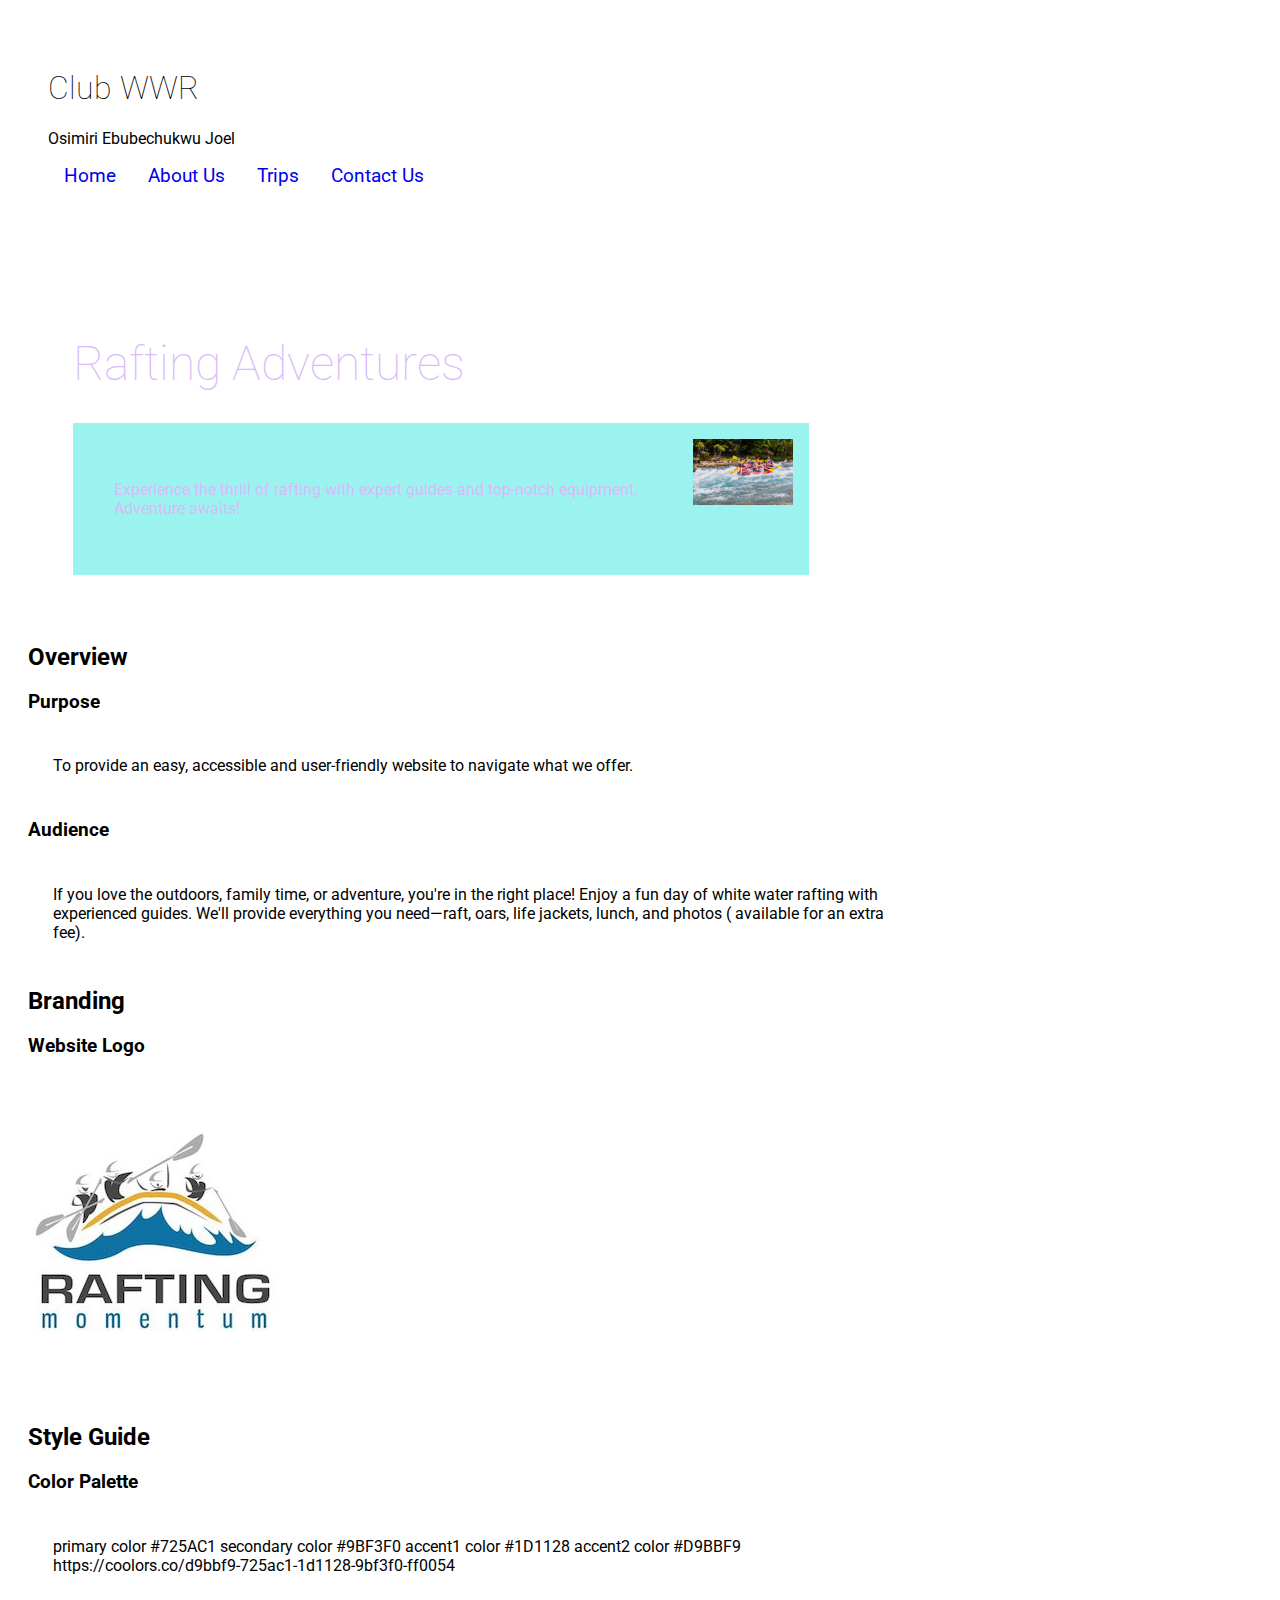
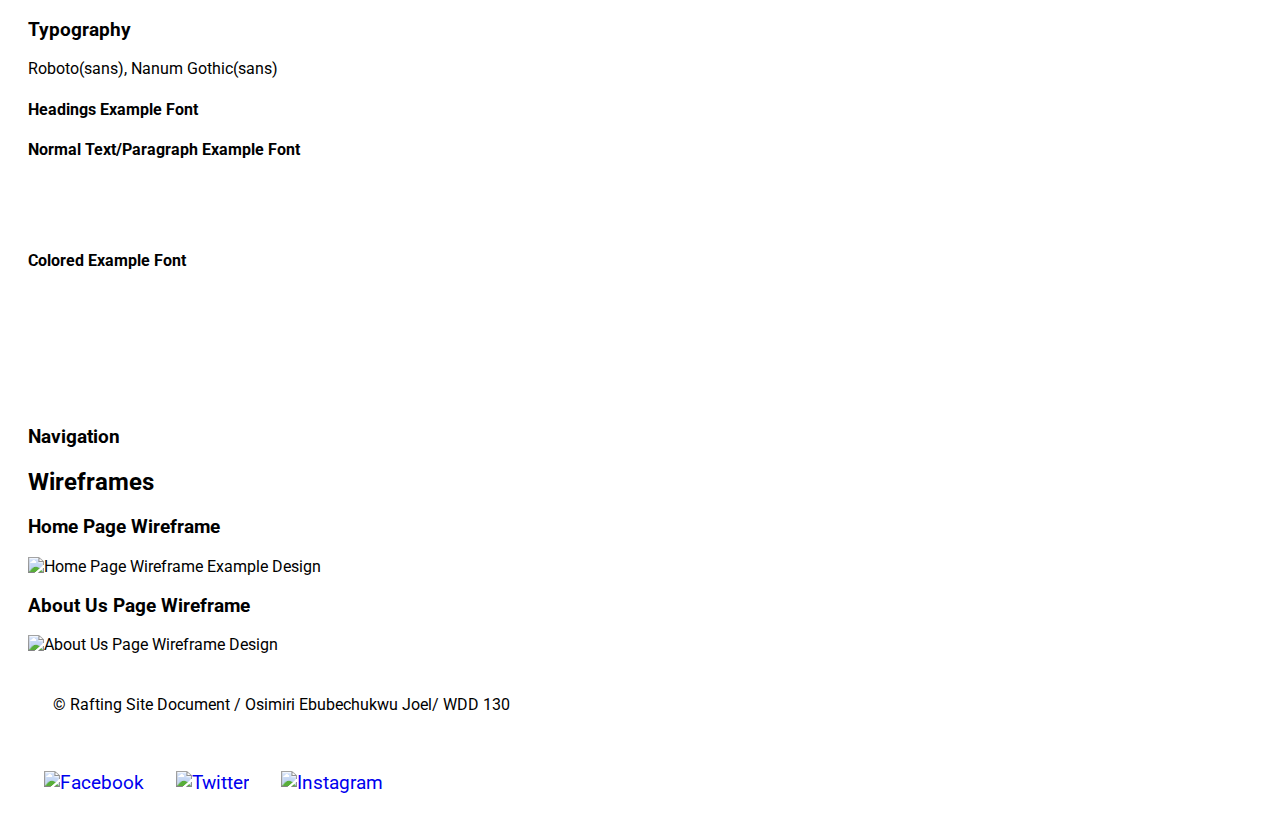
==== wwr/about.html @ 734ffec5 "update" ====
<!DOCTYPE html>
<html lang="en-US"> 
<head>
    <meta charset="utf-8">
    <meta name="viewport" content="width=device=width,initial-scale=1.0">
    <title> Rafting Site Plan / Osimiri Ebubechukwu Joel</title>
    <meta name="description" content="The rafting site plan includes the site purpose, the target audience, branding information, and a style guide for the course website project.">
    <meta name="author" content="Osimiri Ebubechukwu Joel">
    <link rel="stylesheet" href="styles/site-plan-rafting.css">

    <link rel="preconnect" href="https://fonts.googleapis.com">
    <link rel="preconnect" href="https://fonts.gstatic.com" crossorigin>

    <link rel="preconnect" href="https://fonts.googleapis.com">
    <link rel="preconnect" href="https://fonts.gstatic.com" crossorigin>
    <link href="https://fonts.googleapis.com/css2?family=Nanum+Gothic:wght@400;700;800&family=Roboto:wght@100;400&display=swap" rel="stylesheet">
    <link href="https://fonts.googleapis.com/css2?family=Roboto:wght@100;400&display=swap" rel="stylesheet">
</head>
<body>
    <header>
        <h1> Club WWR</h1>
        <div> Osimiri Ebubechukwu Joel</div>
        <nav> 
            <a href="#">Home</a>
            <a href="#">About Us</a>
            <a href="#">Trips</a>
            <a href="#">Contact Us</a>
        </nav>       
    </header>
</body>
</head>
<main>
     <div class="hero">
        <h1>Rafting Adventures</h1>
        <article>
          <img src="images/rafting33_600.jpg" alt="Happy Client Rafting">
          <p>Experience the thrill of rafting with expert guides and top-notch equipment. Adventure awaits!</p>
        </article>        
     </div>
    <h2> Overview</h2>
    <h3> Purpose</h3>
    <p>To provide an easy, accessible and user-friendly website to navigate what we offer. </p>
    <h3> Audience</h3>
    <p>If you love the outdoors, family time, or adventure, you're in the right place! Enjoy a fun day of white water rafting with experienced guides. We'll provide everything you need—raft, oars, life jackets, lunch, and photos ( available for an extra fee).  </p> 
    <h2> Branding</h2>
    <h3> Website Logo</h3>
    <img src="/wwr/images/rafting-momentum.jpg" alt="Rafting Site Logo">
    <h2> Style Guide</h2>
    <h3> Color Palette</h3>
    <p>
        primary color #725AC1
        secondary color #9BF3F0
        accent1 color #1D1128
        accent2 color #D9BBF9
        https://coolors.co/d9bbf9-725ac1-1d1128-9bf3f0-ff0054
    </p>
    <h3>Typography</h3>
        Roboto(sans), Nanum Gothic(sans)
    <h4> Headings Example Font</h4>
    <h4> Normal Text/Paragraph Example Font</h4>
    <p></p>
    <h4> Colored Example Font</h4>
    <p></p>
    </p>
    <h3> Navigation</h3>

    <h2> Wireframes</h2>
    <h3>Home Page Wireframe</h3>
    <img src="http://byui-cse.github.io/wdd130-ww-course/images/wwr/wwr-wireframe-home.png" alt="Home Page Wireframe Example Design" width="700">
    <h3> About Us Page Wireframe</h3>
    <img src="http://byui-cse.github.io/wdd130-ww-course/images/wwr/wwr-wireframe-aboutus-update.png" alt="About Us Page Wireframe Design" width="700">
</main>
<footer>
    <p>&copy; Rafting Site Document / Osimiri Ebubechukwu Joel/ WDD 130</p>
    <nav class="sociallinks">
        <a href="https://facebook.com">
          <img src="images/facebook.svg" alt="Facebook">
        </a>
        <a href="https://twitter.com">
          <img src="images/twitter.svg" alt="Twitter">
        </a>
        <a href="https://instagram.com">
          <img src="images/instagram.svg" alt="Instagram">
        </a>
      </nav>
</footer>
</html>
---- wwr/styles/site-plan-rafting.css ----
*{box-sizing: border-box;}

body{
    font-family: "Roboto", sans-serif;
    font-weight:400;
}

h1 {
    font-weight: 100;
}
:root {
    --primary-color: #725AC1;
    --secondary-color: #9BF3F0;
    --accent1-color: #1D1128;
    --accent2-color: #D9BBF9;
    --heading-font: "Roboto" sans-serif;
    --paragraph-font: "Nanum-Gothic" sans-serif;
    --nav-background-color: #D9BBF9;
    --nav-link-color: #725AC1;
    --nav-hover-link-color: #9BF3F0 ;
    --nav-hover-background-color: #F8F8F8;

    font-family : var(--Nanum-Gothic);
    max-width : 960px;
    padding : 20px;
    h1, h2, h3, h4, h5, h6 {
    font-family: var(--nanum gothic);
    color: var(--#724AC1);
    }
    header { 
        padding: 20px;
        background-color: var(--#9BF3F0);
    }
    p { 
        padding: 25px;
    }
    nav { 
        background-color: var(--#D9BBF9);
        font-size: 1.2rem;
        display: flex;
    }
    nav a {
        display: block;
        color: var(--#D9BBF9);
        text-decoration: none;
        padding: 1rem;
    }
    nav a:link, nav a:visited {
        color: var(--#D9BBF9);
    }
    nav a:hover {
        color: var(--#D9BBF9);
    }
}

.hero {
    position: relative;
    background-image: url('images/rafting33_600.jpg');
    background-size: cover;
    background-position: center;
    height: 400px;
    width: auto;
    color: #D9BBF9;

}

.hero h1, .hero article {
    position: absolute;
    
}

.hero h1 {
    top: 20%;
    left: 5%;
    font-size: 3rem;
}

.hero article {
    top: 50%;
    left: 5%;
    background-color: #9BF3F0;
    padding: 1rem;
}
.hero article img {
    float: right;
    width: 100px;
    height: auto;
    margin-left: 1rem;
  }

.sociallinks a {
    text-decoration: none;
}

.roboto-thin {
    font-family: "Roboto", system-ui;
    font-weight: 100;
    font-style: normal;
  }
  
  .roboto-regular {
    font-family: "Roboto", system-ui;
    font-weight: 400;
    font-style: normal;
  }
  
  .nanum-gothic-regular {
    font-family: "Nanum Gothic", system-ui;
    font-weight: 400;
    font-style: normal;
  }
  
  .nanum-gothic-bold {
    font-family: "Nanum Gothic", system-ui;
    font-weight: 700;
    font-style: normal;
  }
  
  .nanum-gothic-extrabold {
    font-family: "Nanum Gothic", system-ui;
    font-weight: 800;
    font-style: normal;
  }
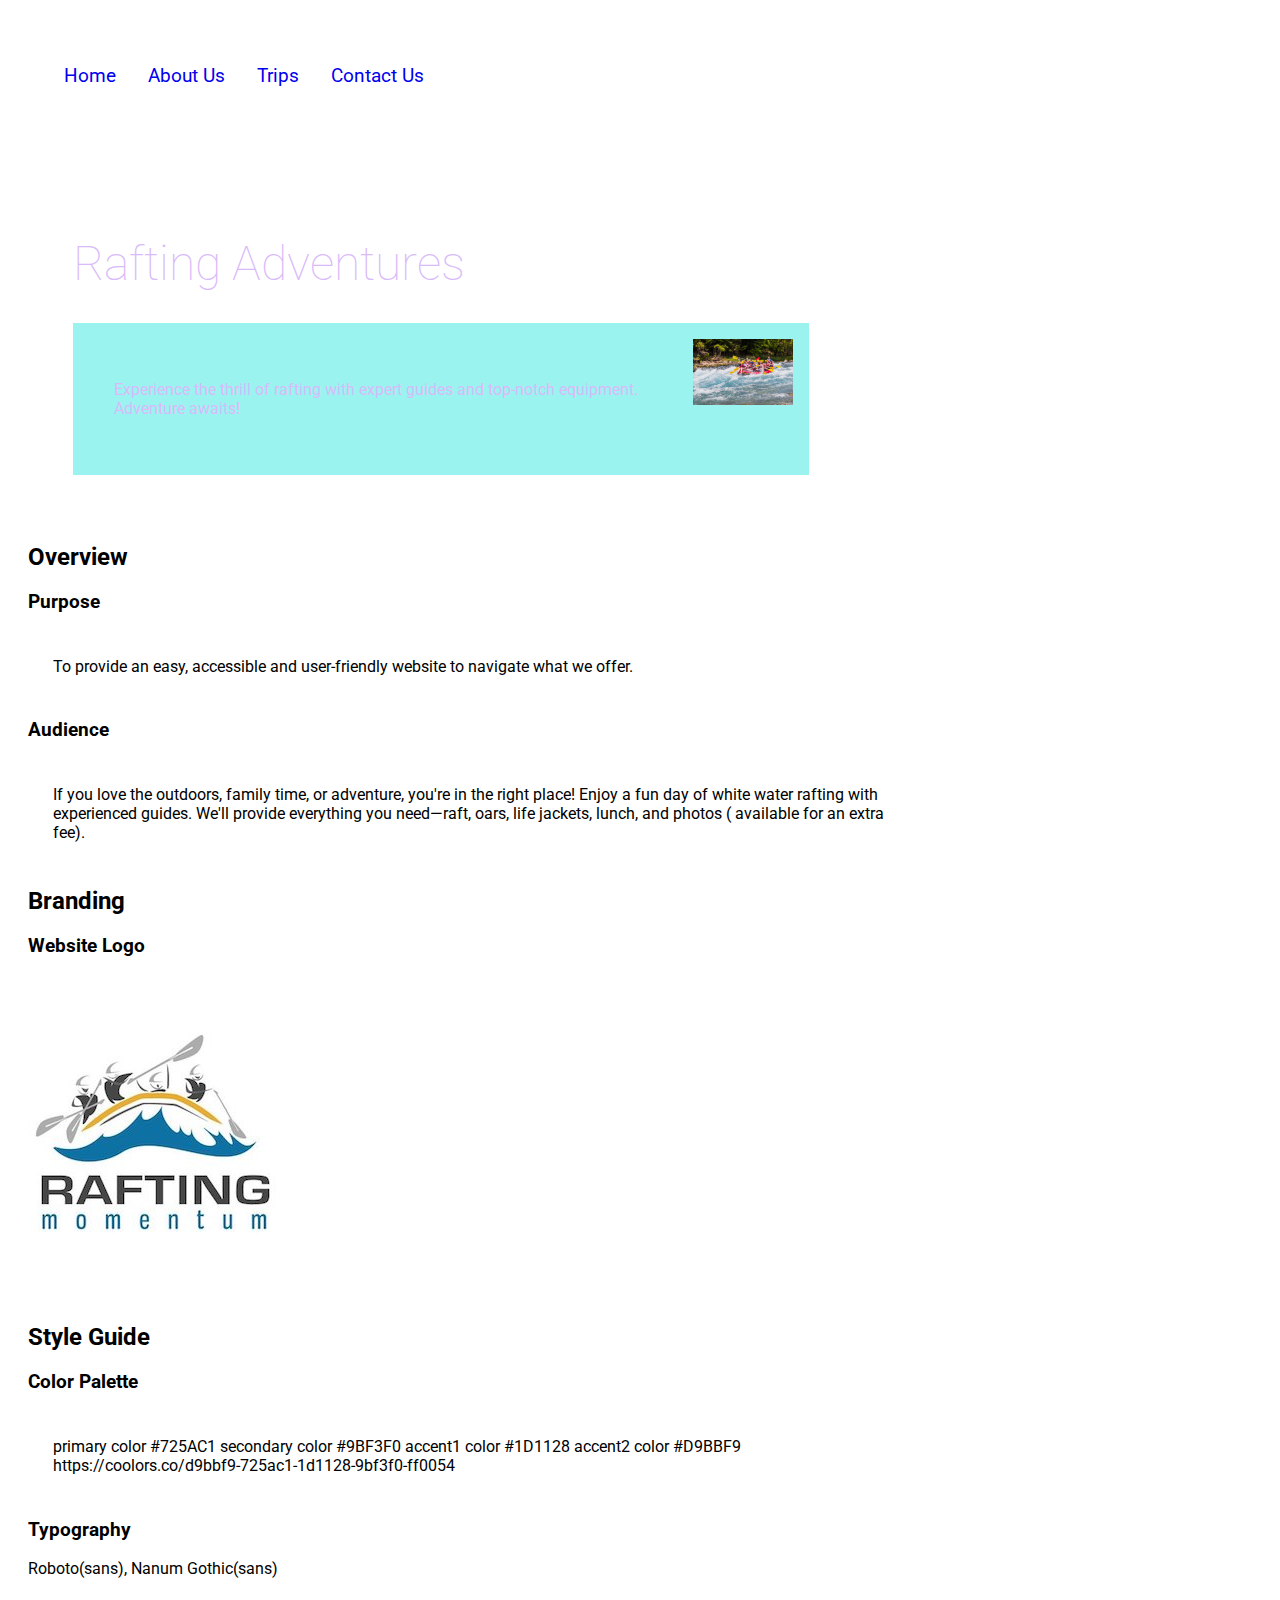
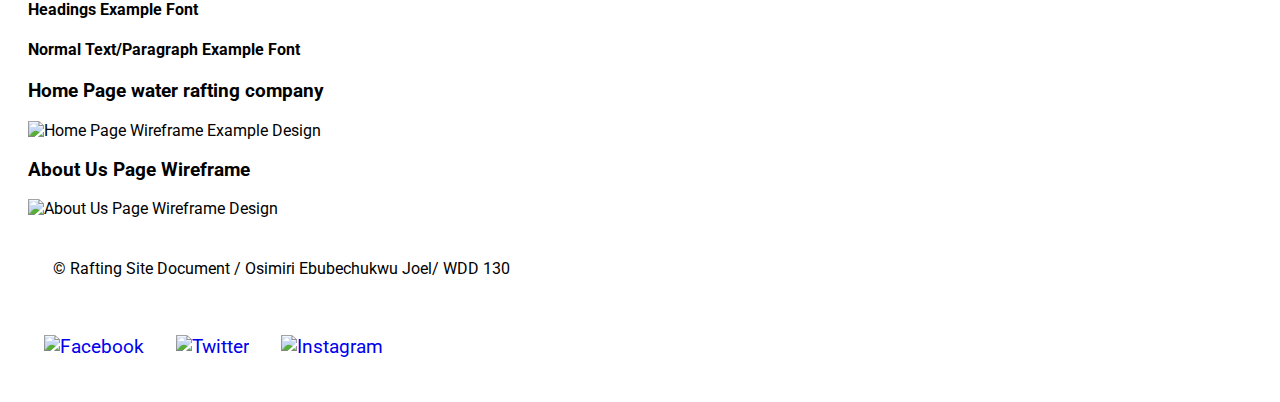
==== commit 547f21a1: "update" ====
--- a/wwr/about.html
+++ b/wwr/about.html
@@ -3,8 +3,8 @@
 <head>
     <meta charset="utf-8">
     <meta name="viewport" content="width=device=width,initial-scale=1.0">
-    <title> Rafting Site Plan / Osimiri Ebubechukwu Joel</title>
-    <meta name="description" content="The rafting site plan includes the site purpose, the target audience, branding information, and a style guide for the course website project.">
+    <title> Rafting Site </title>
+    <meta name="description" content="The rafting site plan includes the site purpose, the target audience.">
     <meta name="author" content="Osimiri Ebubechukwu Joel">
     <link rel="stylesheet" href="styles/site-plan-rafting.css">
 
@@ -18,17 +18,14 @@
 </head>
 <body>
     <header>
-        <h1> Club WWR</h1>
-        <div> Osimiri Ebubechukwu Joel</div>
         <nav> 
-            <a href="#">Home</a>
-            <a href="#">About Us</a>
-            <a href="#">Trips</a>
-            <a href="#">Contact Us</a>
+            <a href="index.html">Home</a>
+            <a href="index.html">About Us</a>
+            <a href="index.html">Trips</a>
+            <a href="index.html">Contact Us</a>
         </nav>       
     </header>
 </body>
-</head>
 <main>
      <div class="hero">
         <h1>Rafting Adventures</h1>
@@ -58,14 +55,10 @@
         Roboto(sans), Nanum Gothic(sans)
     <h4> Headings Example Font</h4>
     <h4> Normal Text/Paragraph Example Font</h4>
-    <p></p>
-    <h4> Colored Example Font</h4>
-    <p></p>
-    </p>
-    <h3> Navigation</h3>
+    
 
-    <h2> Wireframes</h2>
-    <h3>Home Page Wireframe</h3>
+    
+    <h3>Home Page water rafting company </h3>
     <img src="http://byui-cse.github.io/wdd130-ww-course/images/wwr/wwr-wireframe-home.png" alt="Home Page Wireframe Example Design" width="700">
     <h3> About Us Page Wireframe</h3>
     <img src="http://byui-cse.github.io/wdd130-ww-course/images/wwr/wwr-wireframe-aboutus-update.png" alt="About Us Page Wireframe Design" width="700">
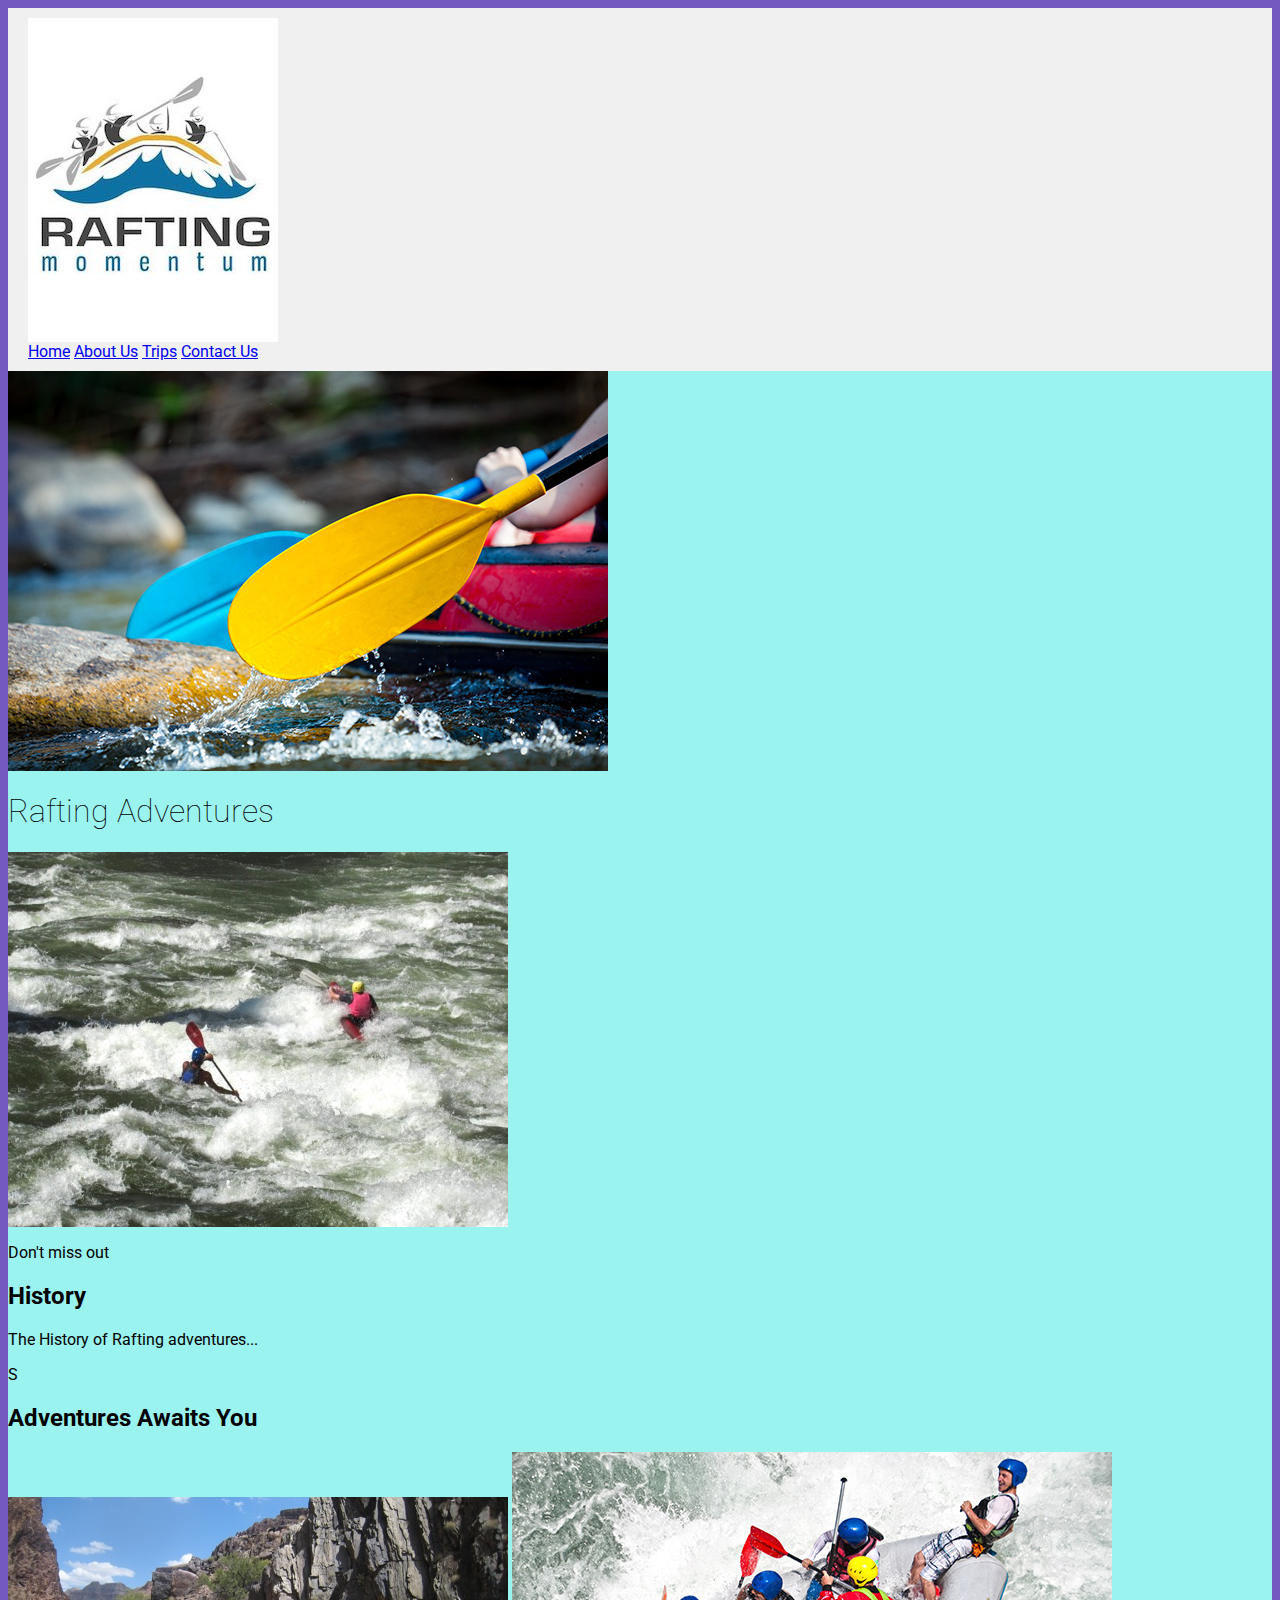
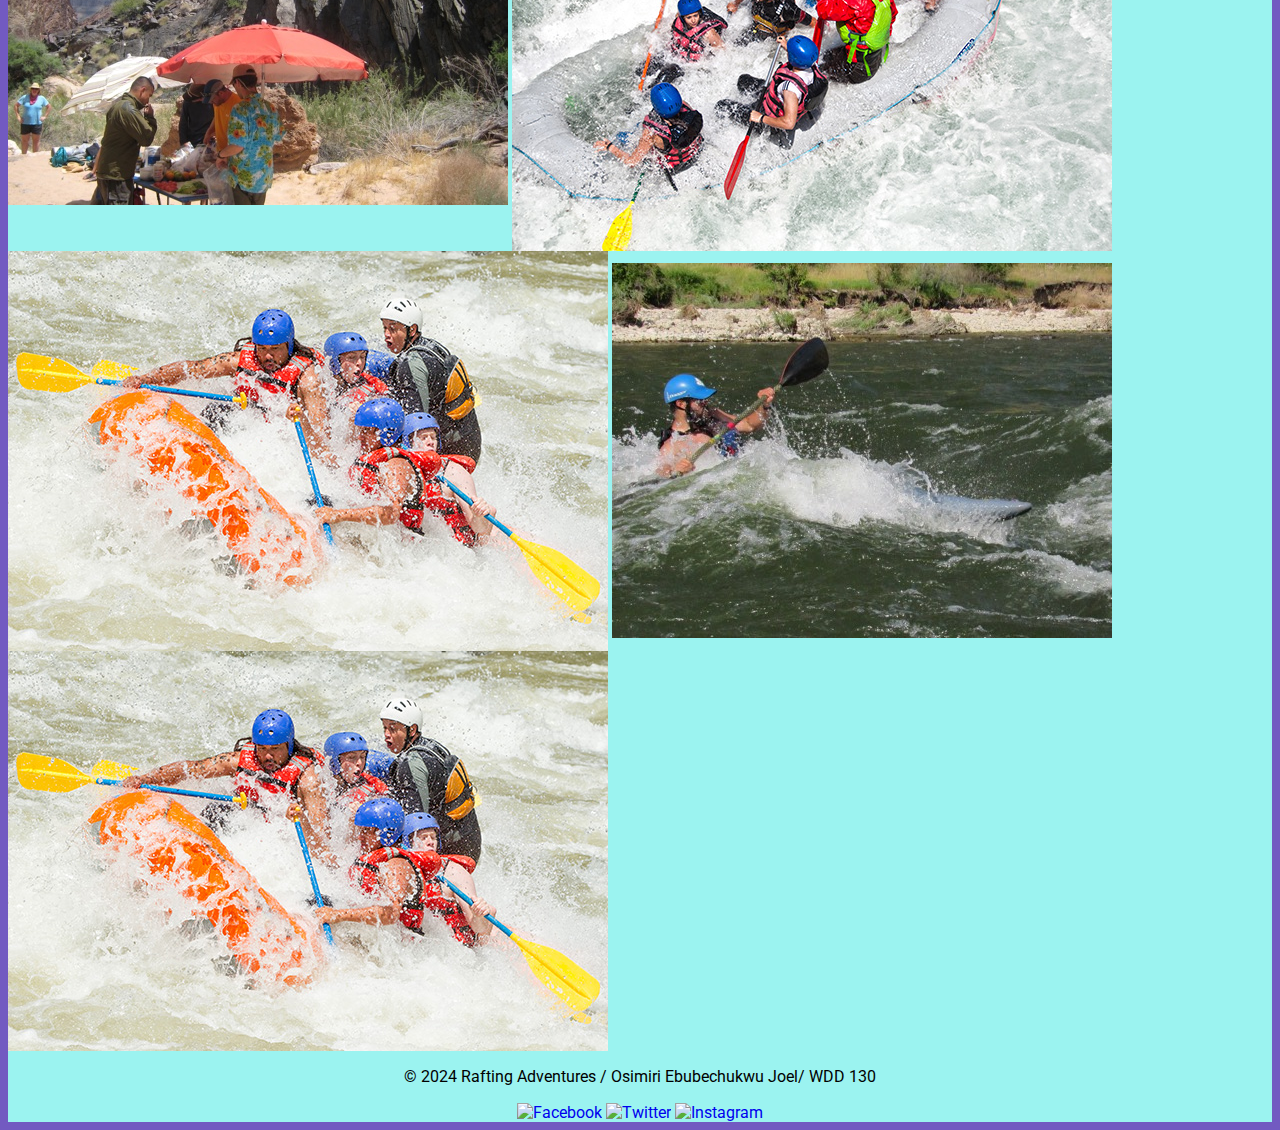
==== commit 21f41a0c: "recent" ====
--- a/wwr/about.html
+++ b/wwr/about.html
@@ -18,7 +18,10 @@
 </head>
 <body>
     <header>
-        <nav> 
+        <nav>
+            <div class='logo-box'>
+                <img src="images/rafting-momentum.jpg" alt="logo">
+            </div>
             <a href="index.html">Home</a>
             <a href="index.html">About Us</a>
             <a href="index.html">Trips</a>
@@ -26,45 +29,31 @@
         </nav>       
     </header>
 </body>
-<main>
-     <div class="hero">
-        <h1>Rafting Adventures</h1>
-        <article>
-          <img src="images/rafting33_600.jpg" alt="Happy Client Rafting">
-          <p>Experience the thrill of rafting with expert guides and top-notch equipment. Adventure awaits!</p>
-        </article>        
-     </div>
-    <h2> Overview</h2>
-    <h3> Purpose</h3>
-    <p>To provide an easy, accessible and user-friendly website to navigate what we offer. </p>
-    <h3> Audience</h3>
-    <p>If you love the outdoors, family time, or adventure, you're in the right place! Enjoy a fun day of white water rafting with experienced guides. We'll provide everything you need—raft, oars, life jackets, lunch, and photos ( available for an extra fee).  </p> 
-    <h2> Branding</h2>
-    <h3> Website Logo</h3>
-    <img src="/wwr/images/rafting-momentum.jpg" alt="Rafting Site Logo">
-    <h2> Style Guide</h2>
-    <h3> Color Palette</h3>
-    <p>
-        primary color #725AC1
-        secondary color #9BF3F0
-        accent1 color #1D1128
-        accent2 color #D9BBF9
-        https://coolors.co/d9bbf9-725ac1-1d1128-9bf3f0-ff0054
-    </p>
-    <h3>Typography</h3>
-        Roboto(sans), Nanum Gothic(sans)
-    <h4> Headings Example Font</h4>
-    <h4> Normal Text/Paragraph Example Font</h4>
-    
-
-    
-    <h3>Home Page water rafting company </h3>
-    <img src="http://byui-cse.github.io/wdd130-ww-course/images/wwr/wwr-wireframe-home.png" alt="Home Page Wireframe Example Design" width="700">
-    <h3> About Us Page Wireframe</h3>
-    <img src="http://byui-cse.github.io/wdd130-ww-course/images/wwr/wwr-wireframe-aboutus-update.png" alt="About Us Page Wireframe Design" width="700">
-</main>
+    <main>
+        <div id="hero">
+            <img src="images/rafting20_600.jpg">
+            <h1> Rafting Adventures</h1>
+            <article>
+                <img src="images/salmon-kayak5.jpg">
+                <p>Don't miss out </p>
+            </article>
+            </article>
+        <section>
+            <h2>History</h2>
+            <p> The History of Rafting adventures...</p>S
+        </section>
+        <section class="adventure">
+            <h2> Adventures Awaits You</h2>
+            <img src="images/banner1.jpg" alt="banner image desc">
+            <img src="images/raftingbanner2.jpg" alt="banner image desc">
+            <img src="images/raftingbanner3.jpg" alt="banner image desc">
+            <img src="images/salmon-kayak2.jpg">
+            <img src="images/raftingbanner3.jpg">
+        </section>
+     
+    </main>
 <footer>
-    <p>&copy; Rafting Site Document / Osimiri Ebubechukwu Joel/ WDD 130</p>
+    <p>&copy; 2024 Rafting Adventures / Osimiri Ebubechukwu Joel/ WDD 130</p>
     <nav class="sociallinks">
         <a href="https://facebook.com">
           <img src="images/facebook.svg" alt="Facebook">
--- a/wwr/styles/site-plan-rafting.css
+++ b/wwr/styles/site-plan-rafting.css
@@ -1,8 +1,24 @@
 *{box-sizing: border-box;}
+html {
+    background-color: #725AC1;
+}
 
 body{
     font-family: "Roboto", sans-serif;
     font-weight:400;
+    background-color:#9BF3F0 ;
+}
+
+.logo {
+    width: 75px;
+    height: auto;
+}
+
+img {
+vertical-align: middle;
+}
+img {
+border: 0;
 }
 
 h1 {
@@ -20,37 +36,6 @@
     --nav-hover-link-color: #9BF3F0 ;
     --nav-hover-background-color: #F8F8F8;
 
-    font-family : var(--Nanum-Gothic);
-    max-width : 960px;
-    padding : 20px;
-    h1, h2, h3, h4, h5, h6 {
-    font-family: var(--nanum gothic);
-    color: var(--#724AC1);
-    }
-    header { 
-        padding: 20px;
-        background-color: var(--#9BF3F0);
-    }
-    p { 
-        padding: 25px;
-    }
-    nav { 
-        background-color: var(--#D9BBF9);
-        font-size: 1.2rem;
-        display: flex;
-    }
-    nav a {
-        display: block;
-        color: var(--#D9BBF9);
-        text-decoration: none;
-        padding: 1rem;
-    }
-    nav a:link, nav a:visited {
-        color: var(--#D9BBF9);
-    }
-    nav a:hover {
-        color: var(--#D9BBF9);
-    }
 }
 
 .hero {
@@ -87,9 +72,20 @@
     height: auto;
     margin-left: 1rem;
   }
+.hero img {
+    display: block;
+    width: 100%;
+    height: auto
+}
+  
+footer {
+    text-align: center;
+}
+
 
 .sociallinks a {
     text-decoration: none;
+    position: relative;
 }
 
 .roboto-thin {
@@ -121,4 +117,13 @@
     font-weight: 800;
     font-style: normal;
   }
+
+  header {
+    display: flex;
+    justify-content: space-between;
+    align-items: center;
+    padding: 10px 20px;
+    background-color: #f0f0f0;
+  }
+  
   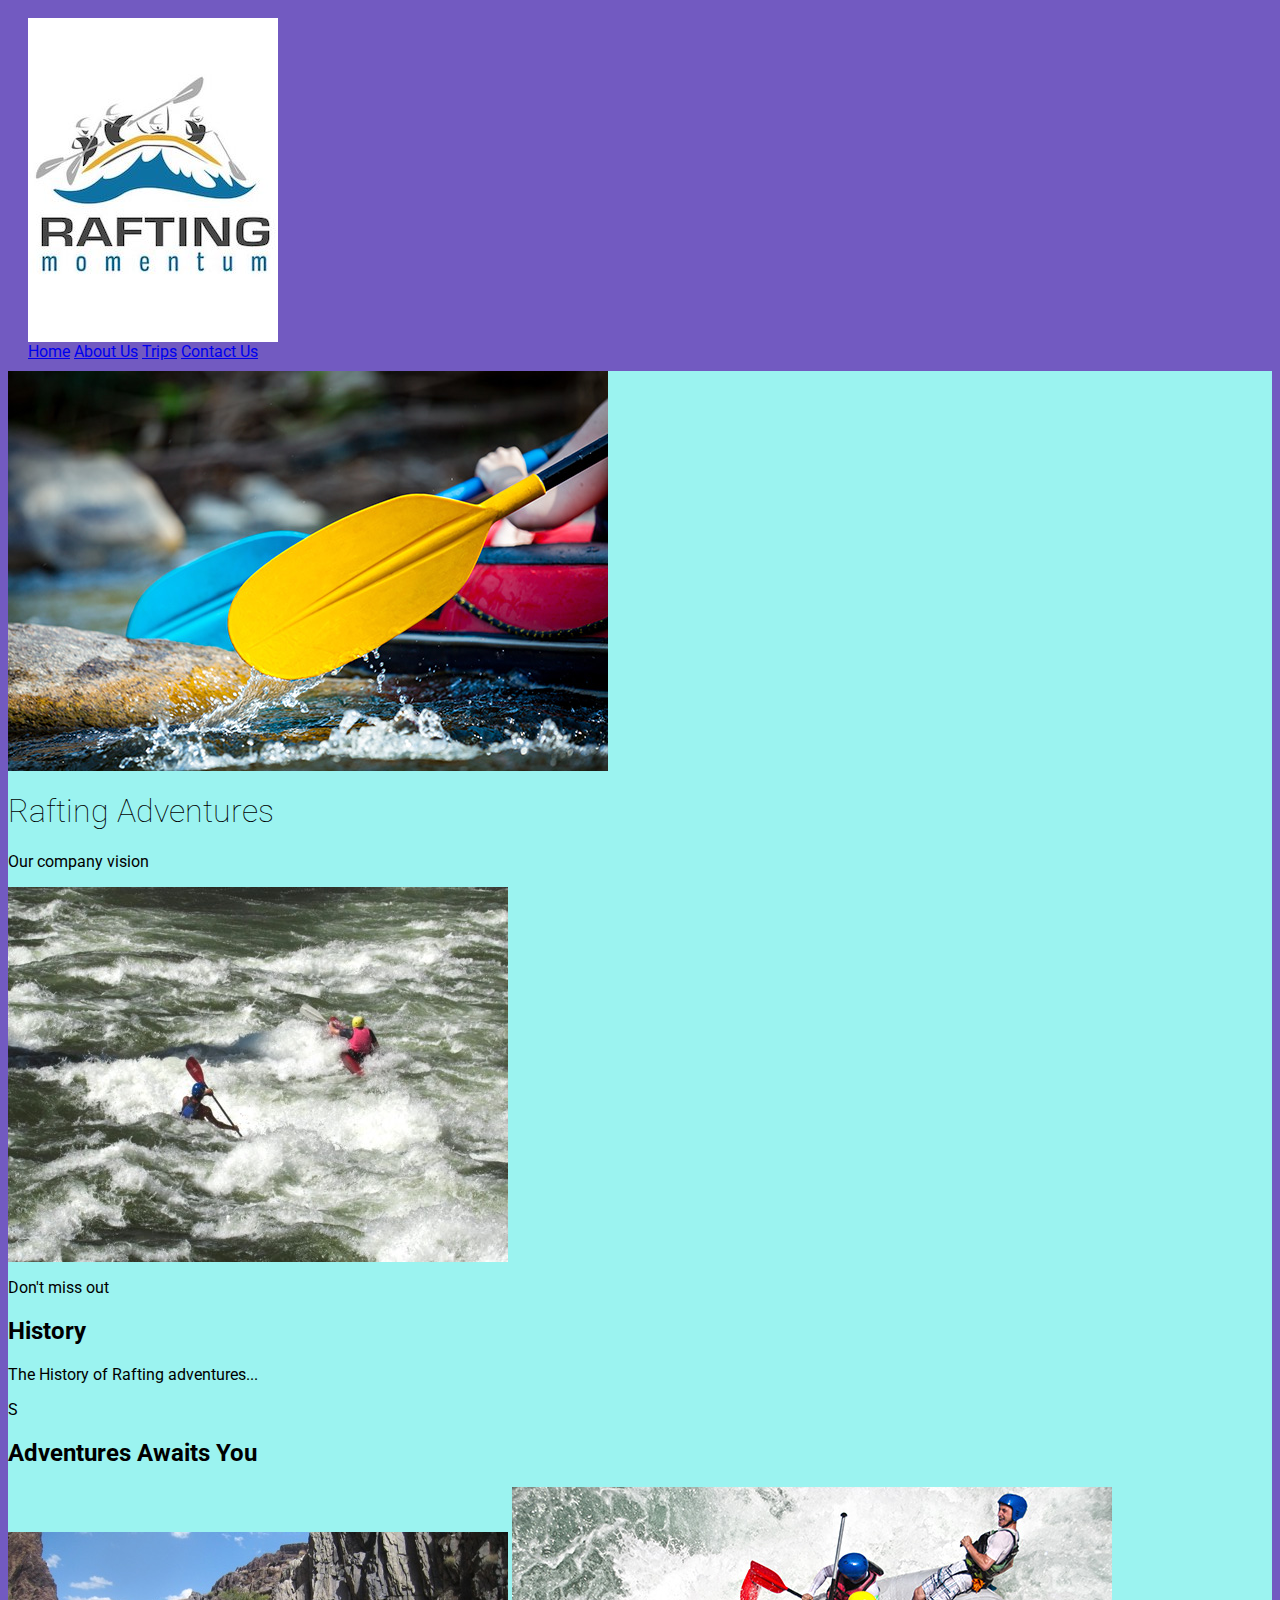
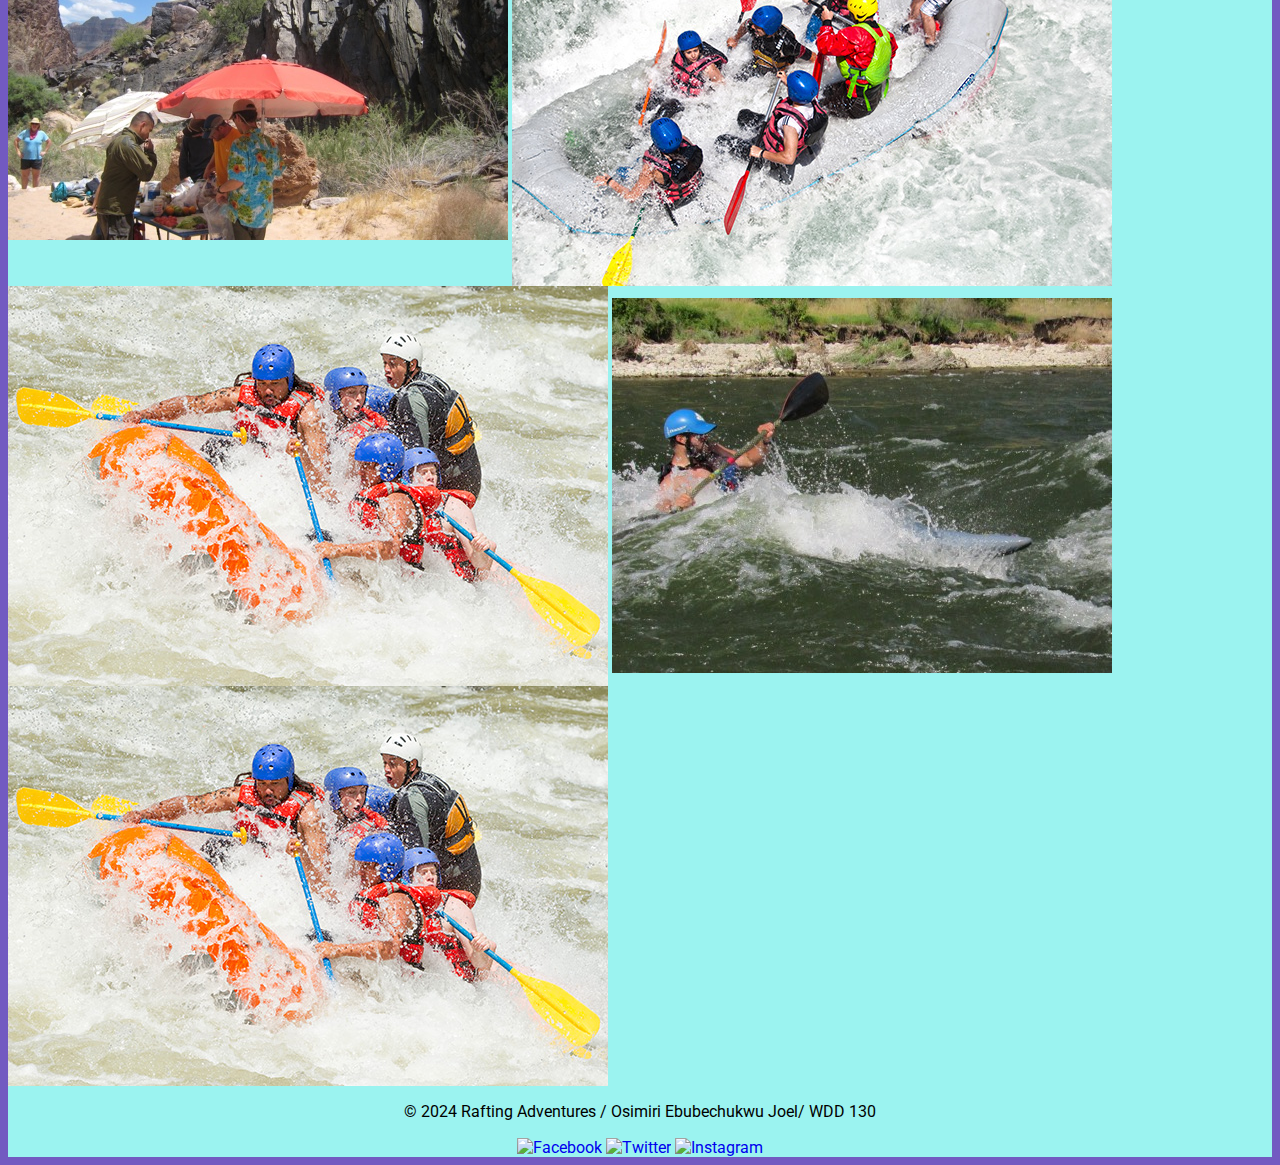
==== commit 306e51e1: "edit" ====
--- a/wwr/about.html
+++ b/wwr/about.html
@@ -1,69 +1,71 @@
 <!DOCTYPE html>
 <html lang="en-US"> 
-<head>
-    <meta charset="utf-8">
-    <meta name="viewport" content="width=device=width,initial-scale=1.0">
-    <title> Rafting Site </title>
-    <meta name="description" content="The rafting site plan includes the site purpose, the target audience.">
-    <meta name="author" content="Osimiri Ebubechukwu Joel">
-    <link rel="stylesheet" href="styles/site-plan-rafting.css">
+    <head>
+        <meta charset="utf-8">
+        <meta name="viewport" content="width=device=width,initial-scale=1.0">
+        <title> Rafting Site </title>
+        <meta name="description" content="The rafting site plan includes the site purpose, the target audience.">
+        <meta name="author" content="Osimiri Ebubechukwu Joel">
+        <link rel="stylesheet" href="styles/site-plan-rafting.css">
 
-    <link rel="preconnect" href="https://fonts.googleapis.com">
-    <link rel="preconnect" href="https://fonts.gstatic.com" crossorigin>
+        <link rel="preconnect" href="https://fonts.googleapis.com">
+        <link rel="preconnect" href="https://fonts.gstatic.com" crossorigin>
 
-    <link rel="preconnect" href="https://fonts.googleapis.com">
-    <link rel="preconnect" href="https://fonts.gstatic.com" crossorigin>
-    <link href="https://fonts.googleapis.com/css2?family=Nanum+Gothic:wght@400;700;800&family=Roboto:wght@100;400&display=swap" rel="stylesheet">
-    <link href="https://fonts.googleapis.com/css2?family=Roboto:wght@100;400&display=swap" rel="stylesheet">
-</head>
-<body>
-    <header>
-        <nav>
-            <div class='logo-box'>
-                <img src="images/rafting-momentum.jpg" alt="logo">
+        <link rel="preconnect" href="https://fonts.googleapis.com">
+        <link rel="preconnect" href="https://fonts.gstatic.com" crossorigin>
+        <link href="https://fonts.googleapis.com/css2?family=Nanum+Gothic:wght@400;700;800&family=Roboto:wght@100;400&display=swap" rel="stylesheet">
+        <link href="https://fonts.googleapis.com/css2?family=Roboto:wght@100;400&display=swap" rel="stylesheet">
+    </head>
+    <body>
+        <header>
+            <nav>
+                <div class='logo-box'>
+                    <img src="images/rafting-momentum.jpg" alt="logo">
+                </div>
+                <a href="index.html">Home</a>
+                <a href="index.html">About Us</a>
+                <a href="index.html">Trips</a>
+                <a href="index.html">Contact Us</a>
+            </nav>       
+        </header>
+        <main>
+            <div id="hero">
+                <img src="images/rafting20_600.jpg"  alt="logo">
+                <h1> Rafting Adventures</h1>
+                <p> Our company vision</p>
+                <article>
+                    <img src="images/salmon-kayak5.jpg"  alt="banner image desc">
+                    <p>Don't miss out </p>
+                </article>
+                <section>
+                    <h2>History</h2>
+                    <p> The History of Rafting adventures...</p>S
+                </section>
+                <section class="adventure">
+                    <h2> Adventures Awaits You</h2>
+                    <img src="images/banner1.jpg" alt="banner image desc">
+                    <img src="images/raftingbanner2.jpg" alt="banner image desc">
+                    <img src="images/raftingbanner3.jpg" alt="banner image desc">
+                    <img src="images/salmon-kayak2.jpg"  alt="banner image desc">
+                    <img src="images/raftingbanner3.jpg"  alt="banner image desc">
+                </section>
             </div>
-            <a href="index.html">Home</a>
-            <a href="index.html">About Us</a>
-            <a href="index.html">Trips</a>
-            <a href="index.html">Contact Us</a>
-        </nav>       
-    </header>
-</body>
-    <main>
-        <div id="hero">
-            <img src="images/rafting20_600.jpg">
-            <h1> Rafting Adventures</h1>
-            <article>
-                <img src="images/salmon-kayak5.jpg">
-                <p>Don't miss out </p>
-            </article>
-            </article>
-        <section>
-            <h2>History</h2>
-            <p> The History of Rafting adventures...</p>S
-        </section>
-        <section class="adventure">
-            <h2> Adventures Awaits You</h2>
-            <img src="images/banner1.jpg" alt="banner image desc">
-            <img src="images/raftingbanner2.jpg" alt="banner image desc">
-            <img src="images/raftingbanner3.jpg" alt="banner image desc">
-            <img src="images/salmon-kayak2.jpg">
-            <img src="images/raftingbanner3.jpg">
-        </section>
-     
-    </main>
-<footer>
-    <p>&copy; 2024 Rafting Adventures / Osimiri Ebubechukwu Joel/ WDD 130</p>
-    <nav class="sociallinks">
-        <a href="https://facebook.com">
-          <img src="images/facebook.svg" alt="Facebook">
-        </a>
-        <a href="https://twitter.com">
-          <img src="images/twitter.svg" alt="Twitter">
-        </a>
-        <a href="https://instagram.com">
-          <img src="images/instagram.svg" alt="Instagram">
-        </a>
-      </nav>
-</footer>
+         
+        </main>
+        <footer>
+            <p>&copy; 2024 Rafting Adventures / Osimiri Ebubechukwu Joel/ WDD 130</p>
+            <nav class="sociallinks">
+                <a href="https://facebook.com">
+                    <img src="images/facebook.svg" alt="Facebook">
+                </a>
+                <a href="https://twitter.com">
+                    <img src="images/twitter.svg" alt="Twitter">
+                </a>
+               <a href="https://instagram.com">
+                    <img src="images/instagram.svg" alt="Instagram">
+                </a>
+            </nav>
+        </footer>
+    </body>
+
 </html>--- a/wwr/styles/site-plan-rafting.css
+++ b/wwr/styles/site-plan-rafting.css
@@ -1,6 +1,7 @@
 *{box-sizing: border-box;}
 html {
     background-color: #725AC1;
+    background-image: url("images/rafting20_600.jpg");
 }
 
 body{
@@ -88,42 +89,14 @@
     position: relative;
 }
 
-.roboto-thin {
-    font-family: "Roboto", system-ui;
-    font-weight: 100;
-    font-style: normal;
-  }
-  
-  .roboto-regular {
-    font-family: "Roboto", system-ui;
-    font-weight: 400;
-    font-style: normal;
-  }
-  
-  .nanum-gothic-regular {
-    font-family: "Nanum Gothic", system-ui;
-    font-weight: 400;
-    font-style: normal;
-  }
-  
-  .nanum-gothic-bold {
-    font-family: "Nanum Gothic", system-ui;
-    font-weight: 700;
-    font-style: normal;
-  }
-  
-  .nanum-gothic-extrabold {
-    font-family: "Nanum Gothic", system-ui;
-    font-weight: 800;
-    font-style: normal;
-  }
+
 
   header {
     display: flex;
     justify-content: space-between;
     align-items: center;
     padding: 10px 20px;
-    background-color: #f0f0f0;
+    background-color: #725AC1;
   }
   
   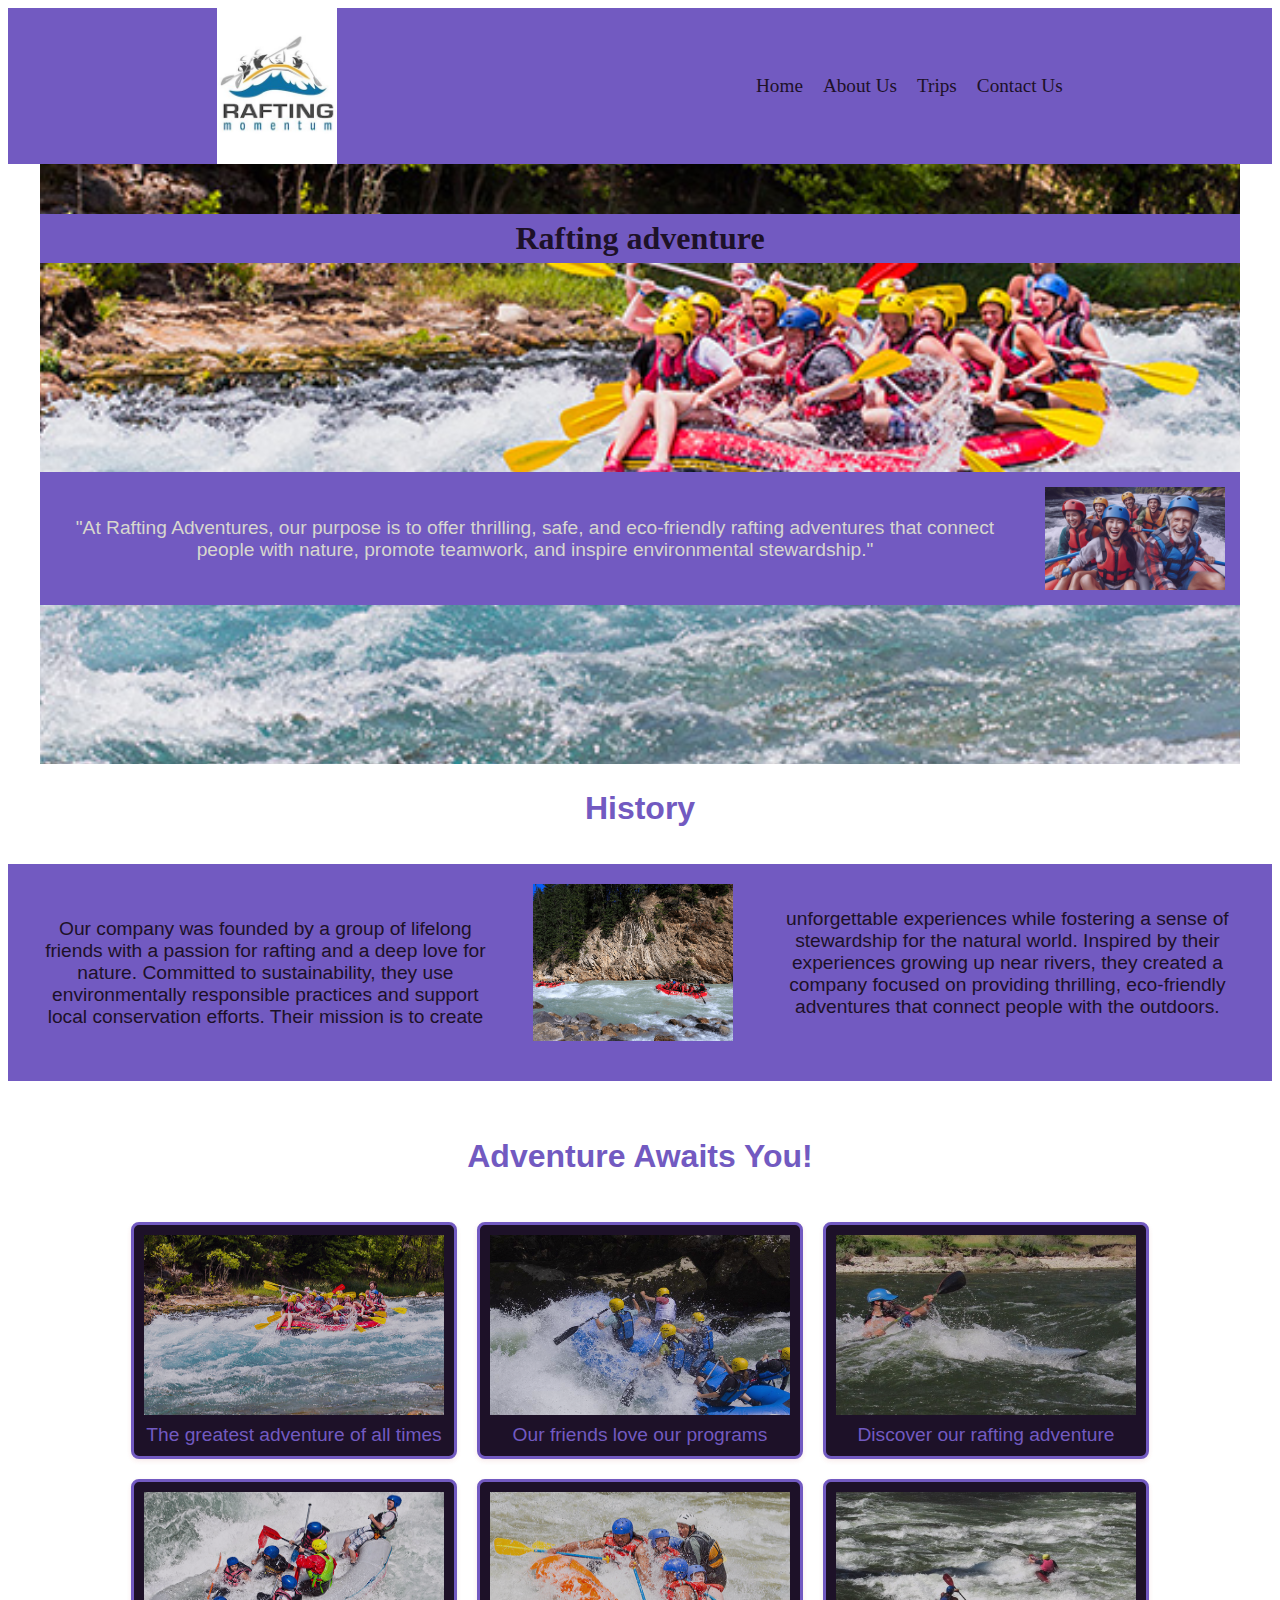
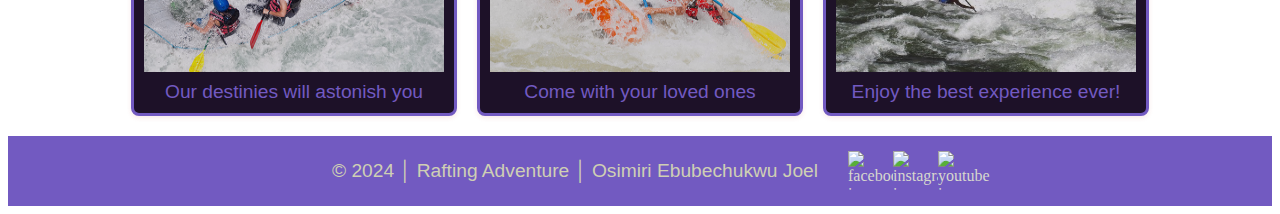
==== commit 96c87e72: "week04" ====
--- a/wwr/about.html
+++ b/wwr/about.html
@@ -1,71 +1,93 @@
 <!DOCTYPE html>
-<html lang="en-US"> 
-    <head>
-        <meta charset="utf-8">
-        <meta name="viewport" content="width=device=width,initial-scale=1.0">
-        <title> Rafting Site </title>
-        <meta name="description" content="The rafting site plan includes the site purpose, the target audience.">
-        <meta name="author" content="Osimiri Ebubechukwu Joel">
-        <link rel="stylesheet" href="styles/site-plan-rafting.css">
+<html lang="en-US">
 
-        <link rel="preconnect" href="https://fonts.googleapis.com">
-        <link rel="preconnect" href="https://fonts.gstatic.com" crossorigin>
+<head>
+  <meta charset="UTF-8">
+  <meta name="viewport" content="width=device-width, initialscale=1.0">
+  <title>White Water Rafting About Us</title>
+  <meta name="description" content="Find out about our rafting water company">
+  <meta name="author" content="Osimiri Ebubechukwu Joel">
+  <link rel="stylesheet" href="styles/site-rafting-planning.css">
+  <link rel="preconnect" href="https://fonts.googleapis.com">
+  <link rel="preconnect" href="https://fonts.gstatic.com" crossorigin>
+  <link href="https://fonts.googleapis.com/css2?family=Open+Sans:ital,wght@0,300..800;1,300..800&display=swap" rel="stylesheet">
+</head>
 
-        <link rel="preconnect" href="https://fonts.googleapis.com">
-        <link rel="preconnect" href="https://fonts.gstatic.com" crossorigin>
-        <link href="https://fonts.googleapis.com/css2?family=Nanum+Gothic:wght@400;700;800&family=Roboto:wght@100;400&display=swap" rel="stylesheet">
-        <link href="https://fonts.googleapis.com/css2?family=Roboto:wght@100;400&display=swap" rel="stylesheet">
-    </head>
-    <body>
-        <header>
-            <nav>
-                <div class='logo-box'>
-                    <img src="images/rafting-momentum.jpg" alt="logo">
-                </div>
-                <a href="index.html">Home</a>
-                <a href="index.html">About Us</a>
-                <a href="index.html">Trips</a>
-                <a href="index.html">Contact Us</a>
-            </nav>       
-        </header>
-        <main>
-            <div id="hero">
-                <img src="images/rafting20_600.jpg"  alt="logo">
-                <h1> Rafting Adventures</h1>
-                <p> Our company vision</p>
-                <article>
-                    <img src="images/salmon-kayak5.jpg"  alt="banner image desc">
-                    <p>Don't miss out </p>
-                </article>
-                <section>
-                    <h2>History</h2>
-                    <p> The History of Rafting adventures...</p>S
-                </section>
-                <section class="adventure">
-                    <h2> Adventures Awaits You</h2>
-                    <img src="images/banner1.jpg" alt="banner image desc">
-                    <img src="images/raftingbanner2.jpg" alt="banner image desc">
-                    <img src="images/raftingbanner3.jpg" alt="banner image desc">
-                    <img src="images/salmon-kayak2.jpg"  alt="banner image desc">
-                    <img src="images/raftingbanner3.jpg"  alt="banner image desc">
-                </section>
-            </div>
-         
-        </main>
-        <footer>
-            <p>&copy; 2024 Rafting Adventures / Osimiri Ebubechukwu Joel/ WDD 130</p>
-            <nav class="sociallinks">
-                <a href="https://facebook.com">
-                    <img src="images/facebook.svg" alt="Facebook">
-                </a>
-                <a href="https://twitter.com">
-                    <img src="images/twitter.svg" alt="Twitter">
-                </a>
-               <a href="https://instagram.com">
-                    <img src="images/instagram.svg" alt="Instagram">
-                </a>
-            </nav>
-        </footer>
-    </body>
+<body>
+  <header>
+    <img class="logo" src="images/rafting-momentum.jpg" alt="The logo of our rafting company">
+    <nav class="pages">
+      <a class="page-color" href="index.html">Home</a>
+      <a class="page-color" href="about.html">About Us</a>
+      <a class="page-color" href="trips.html">Trips</a>
+      <a class="page-color" href="contact.html">Contact Us</a>
+    </nav>
+  </header>
+  <main>
+    <div class="hero">
+      <h1>Rafting adventure</h1>
+      <article>
+        <p class="mission">"At Rafting Adventures, our purpose is to offer thrilling, safe, and eco-friendly rafting
+          adventures that connect people with nature, promote teamwork, and inspire environmental stewardship."</p>
+        <img class="little-hero" src="images/img3.jpeg" alt="Happy customers" width="100" height="100">
+      </article>
+    </div>
+    <section class="history">
+      <h2>History</h2>
+      <div class="history-content">
+      <p>Our company was founded by a group of lifelong friends with a passion for rafting and a deep
+        love for nature. Committed to sustainability, they use environmentally responsible practices and support local
+        conservation efforts. Their mission is to create</p>
+      <img class="history-content" id="his-cen" src="images/img7.png" alt="our history picture">
+      <p class="history-content">unforgettable experiences while fostering a sense of stewardship for the natural world.
+        Inspired by their experiences growing up near rivers, they created a company focused on providing thrilling,
+        eco-friendly adventures that connect people with the outdoors.</p>
+      </div>
+    </section>
+    <section>
+      <h2 id="adventures">Adventure Awaits You!</h2>
+      <div class="figure-container">
+      <figure class="figure-about">
+        <img class="adventure" src="images/rafting33_600.jpg" alt="Image of people living the adventure 1">
+        <figcaption>The greatest adventure of all times</figcaption>
+      </figure>
+      <figure class="figure-about">
+        <img class="adventure" src="images/rafting64_600.jpg" alt="Image of people living the adventure 2">
+        <figcaption>Our friends love our programs</figcaption>
+      </figure>
+      <figure class="figure-about">
+        <img class="adventure" src="images/salmon-kayak2.jpg" alt="Image of people living the adventure 3">
+        <figcaption>Discover our rafting adventure</figcaption>
+      </figure>
+      <figure class="figure-about">
+        <img class="adventure" src="images/raftingbanner2.jpg" alt="Image of people living the adventure 4">
+        <figcaption>Our destinies will astonish you</figcaption>
+      </figure>
+      <figure class="figure-about">
+        <img class="adventure" src="images/raftingbanner3.jpg" alt="Image of people living the adventure 5">
+        <figcaption>Come with your loved ones</figcaption>
+      </figure>
+      <figure class="figure-about">
+        <img class="adventure" src="images/salmon-kayak5.jpg" alt="Image of people living the adventure 6">
+        <figcaption> Enjoy the best experience ever!</figcaption>
+      </figure>
+      </div>
+    </section>
+  </main>
+  <footer>
+    <p id="pfoot">© 2024 │ Rafting Adventure │ Osimiri Ebubechukwu Joel</p>
+    <nav class="sociallinks">
+      <a class="icon" href="https://www.facebook.com/ebube.Osimiri" target="_blank">
+          <img src="images/facebook.jfif" alt="facebook icon">
+      </a>
+      <a class="icon" href="https://www.instagram.com/" target="_blank">
+          <img src="images/insta.jfif" alt="instagram icon">
+      </a>
+      <a class="icon" href="https://www.youtube.com/" target="_blank">
+          <img src="images/youtube.png" alt="youtube icon">
+      </a>
+  </nav>
+  </footer>
+</body>
 
 </html>--- a/wwr/styles/site-rafting-planning.css
+++ b/wwr/styles/site-rafting-planning.css
@@ -0,0 +1,254 @@
+.open-sans {
+    font-family: "Open Sans", sans-serif;
+    font-weight: 2;
+    font-style: normal;
+    font-variation-settings:"wdth" 100;
+  }
+  :root{
+      --main-color: #725AC1;
+      --secondary-color: #9BF3F0;
+      --accent1-color: #1D1128;
+      --accent2-color: #D9BBF9;
+  }
+  
+  
+  h2{
+      font-family: opensans, sans-serif, arial, helvetica;
+      font-size: 2rem;
+      text-align: center;
+      color: var(--main-color);
+     
+  }
+  .logo{
+      display: flex;
+      width:120px
+  }
+  .pages{
+      font-size: larger;
+      display: flex;
+      justify-content: space-between;
+      gap: 20px;
+      color: #1D1128;
+      
+  }
+  .icon{
+      text-decoration: none;
+      display: flex;
+      justify-content: space-between;
+      color:#d7d7ce;
+      width:40px;
+      height: 40px;
+      background-color: var(--main-color);
+  }
+  a:hover{
+      background-color: var(--accent1-color);
+      padding: 5px;
+      color:var(--main-color)
+  }
+  p{
+      font-size: larger;
+      font-family: Arial, Helvetica, sans-serif;
+      text-align:center;
+      margin-left: 30px;
+      margin-right: 30px;
+  }
+  footer{
+      background-color: var(--main-color);
+      color: #cfcfb4;
+      padding: 5px;
+      display: flex;
+      align-items: center;
+      justify-content: center;
+  }
+  header{
+      background-color: var(--main-color);
+      color: var(--accent1-color);
+      display: flex;
+      align-items: center;
+      justify-content: space-around;
+  
+  }
+  
+  .sociallinks{
+      display: flex;
+      justify-content: center;
+      gap: 5px;
+  }
+  
+  .hero{
+      background-image: url("/wwr/images/rafting33_600.jpg");
+      background-repeat: no-repeat;
+      background-attachment:fixed;
+      background-size: cover;
+      height: 600px;
+      max-width:1200px;
+      margin: 0 auto;
+      display: grid;
+      align-items: center;
+      grid-template-rows: 1fr 1fr 1fr 1fr;
+  }
+  
+  h1{
+      text-align: center;
+      color: var(--accent1-color);
+      padding:6px;
+      background-color: var(--main-color);
+  }
+  
+  
+  .little-hero{
+      width:180px;
+      height:auto;
+      padding:15px;
+      opacity:.8;
+      
+  }
+  
+  article{
+      display:flex;
+      justify-content: center;
+      align-items:center;
+      align-self: center;
+      grid-row: 3/4;
+      background-color: var(--main-color);
+      color:#d7d7ce;
+  }
+  
+  .history-content{
+      display:flex;
+      justify-content: center;
+      align-items:center;
+      align-self: center;
+      background-color:var(--main-color);
+      color:var(--accent1-color);
+      margin-top: 10px;
+      margin-bottom: 30px;
+      max-width: 1400px;
+      max-height:250px
+  }
+  #his-cen{
+      padding: 10px;
+      width:200px;
+      height:auto;
+  }
+  .history{
+      display:grid;
+      justify-content: center;
+      align-items:center;
+      align-self: center;
+      grid-template-rows: 1fr;
+      
+  }
+  
+  #adventures{
+      text-align: center;
+      color:var(--main-color);
+  }
+  .adventure{
+      width: 300px;
+      height: 180px;
+      opacity: .8;
+  }
+  
+  .figure-container{
+      display: flex;
+      flex-direction: row;
+      justify-items: center;
+      gap: 20px;
+      padding: 20px;
+      max-width: 1400px;
+      width: auto;
+      height: auto;
+      flex-wrap: wrap;
+      
+      justify-content: center;
+      align-items: center;
+          
+  }
+  .figure-about{
+          margin: 0;
+          text-align: center; 
+          background-color: var(--accent1-color); 
+          border: 3px solid var(--main-color); 
+          border-radius: 8px; 
+          padding: 10px;
+          box-shadow: 0 2px 5px rgba(190, 49, 49, 0.1);
+  }
+  figcaption {
+      margin-top: 5px; 
+      font-size: 14px; 
+      color: var(--main-color);
+      font-family: Arial, Helvetica, sans-serif;
+      font-size: larger;
+  }
+  
+  h2:hover{
+      background-color: var(--main-color);
+      color: #d7d7ce;
+      padding:10px;
+  }
+  #adventures:hover{
+      background-color: var(--main-color);
+      color: #d7d7ce;
+      padding:10px;
+  }
+  
+  /*Contact Us styles*/  
+  #address:hover{
+      background-color: var(--accent1-color);
+      color: var(--main-color);
+  }
+  b{
+      color: var(--accent1-color);
+  }
+  #main-contact{
+      display: grid;
+      grid-template-columns: 2fr 1fr;
+      font-size: larger;
+      padding: 3px;
+  }
+  #email, #address{
+      color: var(--accent1-color);
+      text-decoration: none;
+      
+  }
+  #email:hover{
+      color: var(--main-color);
+      
+  }
+  .page-color{
+      color: var(--accent1-color);
+      text-decoration: none;
+  }
+  .map{
+      justify-self: center;
+  }
+  .info{
+      background: var(--main-color);
+      color:var(--accent1-color)
+  }
+  .aside-contact{
+      background-color: var(--accent1-color);
+      margin-top: 0;
+      padding: 15px;
+      display: grid;
+      grid-template-columns: repeat(3, 1fr);
+  }
+  #h2-contact{
+      grid-column: 1/4;
+  }
+  .employee{
+      width:160px;
+      height:160px;
+      border-radius: 100%;
+  }
+  .figure-contact{
+      margin: 0;
+      display: grid;
+      grid-template-columns: 1fr;
+      justify-items: center;
+      font-size: larger;
+  
+  }
+ 
+ 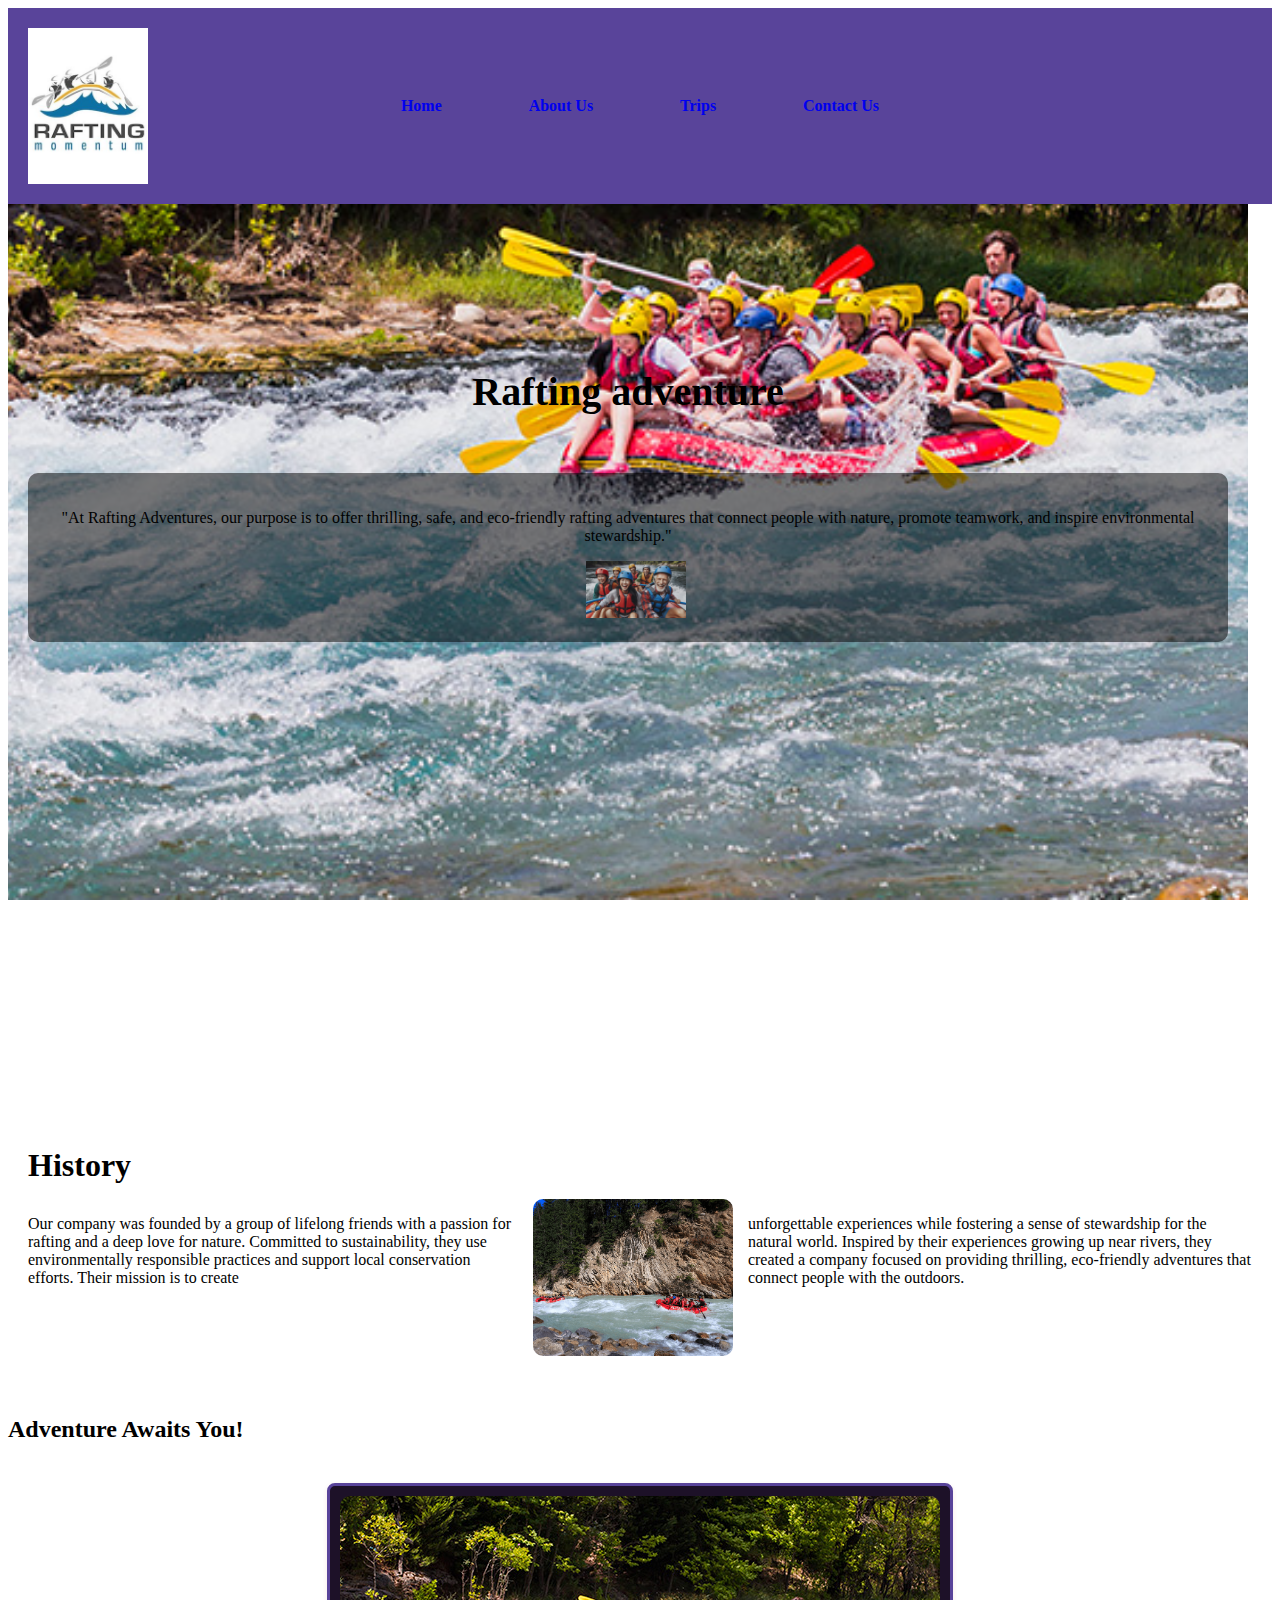
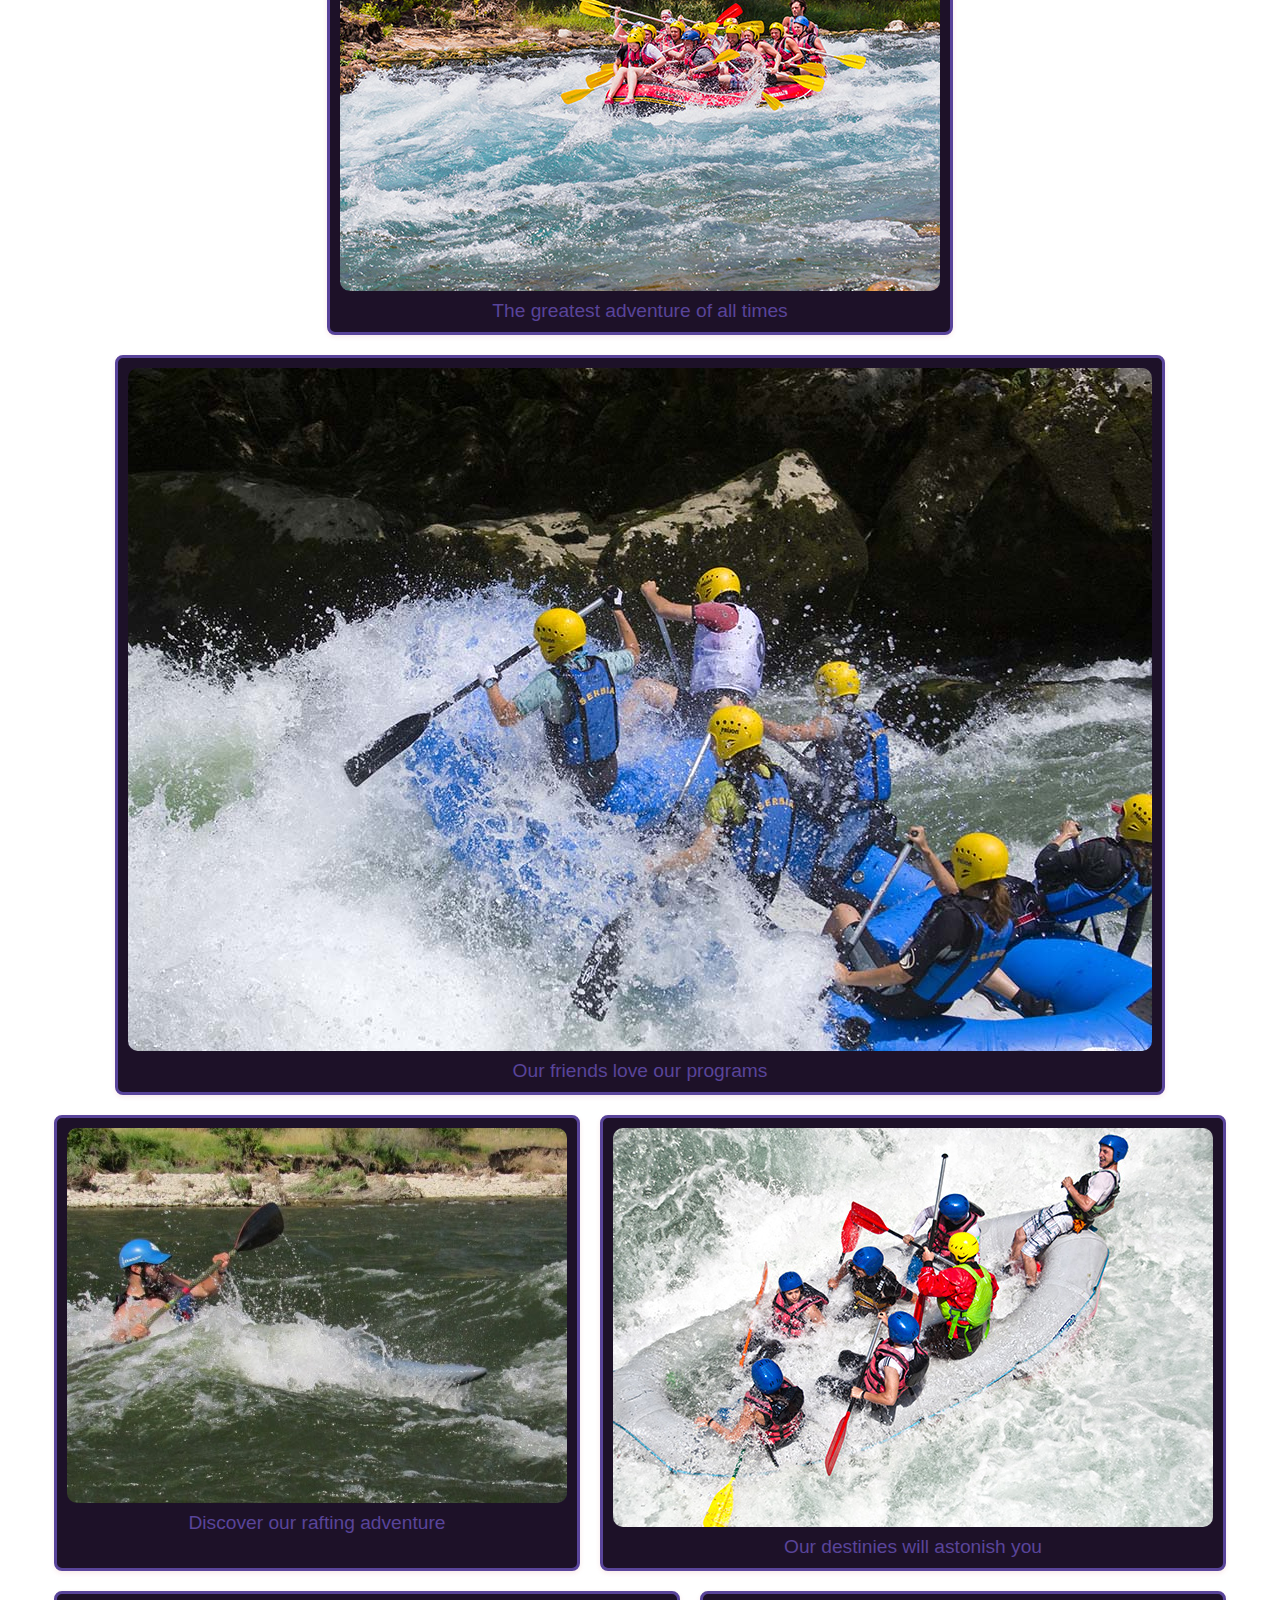
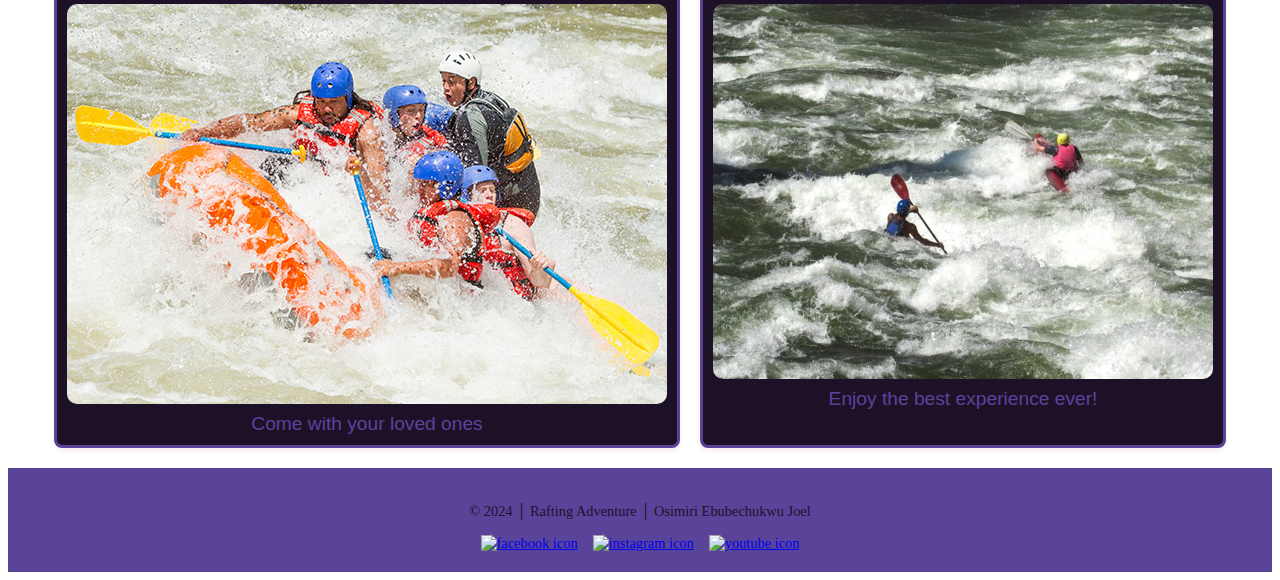
==== commit 3332210b: "new_changes" ====
--- a/wwr/about.html
+++ b/wwr/about.html
@@ -7,7 +7,7 @@
   <title>White Water Rafting About Us</title>
   <meta name="description" content="Find out about our rafting water company">
   <meta name="author" content="Osimiri Ebubechukwu Joel">
-  <link rel="stylesheet" href="styles/site-rafting-planning.css">
+  <link rel="stylesheet" href="styles/rafting-planning.css">
   <link rel="preconnect" href="https://fonts.googleapis.com">
   <link rel="preconnect" href="https://fonts.gstatic.com" crossorigin>
   <link href="https://fonts.googleapis.com/css2?family=Open+Sans:ital,wght@0,300..800;1,300..800&display=swap" rel="stylesheet">
--- a/wwr/styles/rafting-planning.css
+++ b/wwr/styles/rafting-planning.css
@@ -0,0 +1,169 @@
+
+.open-sans {
+    font-family: "Open Sans", sans-serif;
+    font-weight: 2;
+    font-style: normal;
+    font-variation-settings:"wdth" 100;
+  }
+  :root{
+      --main-color: #59449A;
+      --secondary-color: #C5E7E4;
+      --accent1-color: #1D1128;
+      --accent2-color: #BFA7E0;
+  }
+  
+/* {
+    margin: 0;
+    padding: 0;
+    box-sizing: border-box;
+    font-family: 'Open Sans', sans-serif;
+}
+
+/* Header with Grid */
+header {
+    display: grid;
+    grid-template-columns: 1fr 2fr 1fr;
+    align-items: center;
+    background-color:var(--main-color);
+    padding: 20px;
+}
+
+.logo {
+    width: 120px;
+    height: auto;
+}
+
+/* Navigation Styling with Flexbox */
+.pages {
+    display: flex;
+    gap: 20px;
+    justify-content: space-evenly;
+    color: var(--accent1-color);
+}
+
+.page-color {
+    text-decoration: none;
+    font-weight: bold;
+}
+
+.page-color:hover {
+    color: var(--accent2-color);
+}
+
+/* Main Hero Section */
+.hero {
+    background: url('/wwr/images/rafting33_600.jpg') no-repeat center center/cover;
+    background-repeat: no-repeat;
+    background-attachment: fixed;
+    background-size: cover;
+    max-width: 1200px;
+    margin: o auto;
+    display: grid;
+    align-items: center;
+    grid-template-rows: 1fr 1fr 1fr 1fr;
+    text-align: center;
+    padding: 100px 20px;
+    position: relative;
+}
+
+.hero h1 {
+    font-size: 2.5rem;
+    margin-bottom: 20px;
+}
+
+.hero article {
+    background: rgba(0, 0, 0, 0.5);
+    padding: 20px;
+    border-radius: 10px;
+    display: inline-block;
+}
+
+.little-hero {
+    margin-left: 15px;
+    width: 100px;
+    height: auto;
+    opacity: .8;
+}
+
+/* History Section Styling */
+.history {
+    padding: 40px 20px;
+    text-align: left;
+}
+
+.history h2 {
+    font-size: 2rem;
+    margin-bottom: 15px;
+}
+
+.history-content {
+    display: flex;
+    gap: 15px;
+}
+
+.history-content img {
+    max-width: 200px;
+    height: auto;
+    border-radius: 10px;
+}
+
+/* Adventure Section Styling */
+.figure-container {
+    display: flex;
+    flex-wrap: wrap;
+    gap: 20px;
+    justify-content: center;
+    padding: 20px;
+}
+
+.figure-about {
+    margin: 0;
+    text-align: center; 
+    background-color: var(--accent1-color); 
+    border: 3px solid var(--main-color); 
+    border-radius: 8px; 
+    padding: 10px;
+    box-shadow: 0 2px 5px rgba(190, 49, 49, 0.1);
+}
+
+.adventure {
+    width: 100%;
+    height: auto;
+    border-radius: 10px;
+}
+
+figure figcaption {
+    margin-top: 5px; 
+    font-size: 14px; 
+    color: var(--main-color);
+    font-family: Arial, Helvetica, sans-serif;
+    font-size: larger;
+}
+
+/* Footer Styling */
+footer {
+    background-color: var(--main-color);
+    text-align: center;
+    padding: 20px;
+    font-size: 0.9rem;
+    color: var(--accent1-color);
+}
+
+#pfoot {
+    margin-bottom: 15px;
+}
+
+.sociallinks {
+    display: flex;
+    gap: 15px;
+    justify-content: center;
+}
+
+.icon img {
+    width: 30px;
+    height: auto;
+}
+
+.icon:hover img {
+    opacity: 0.8;
+}
